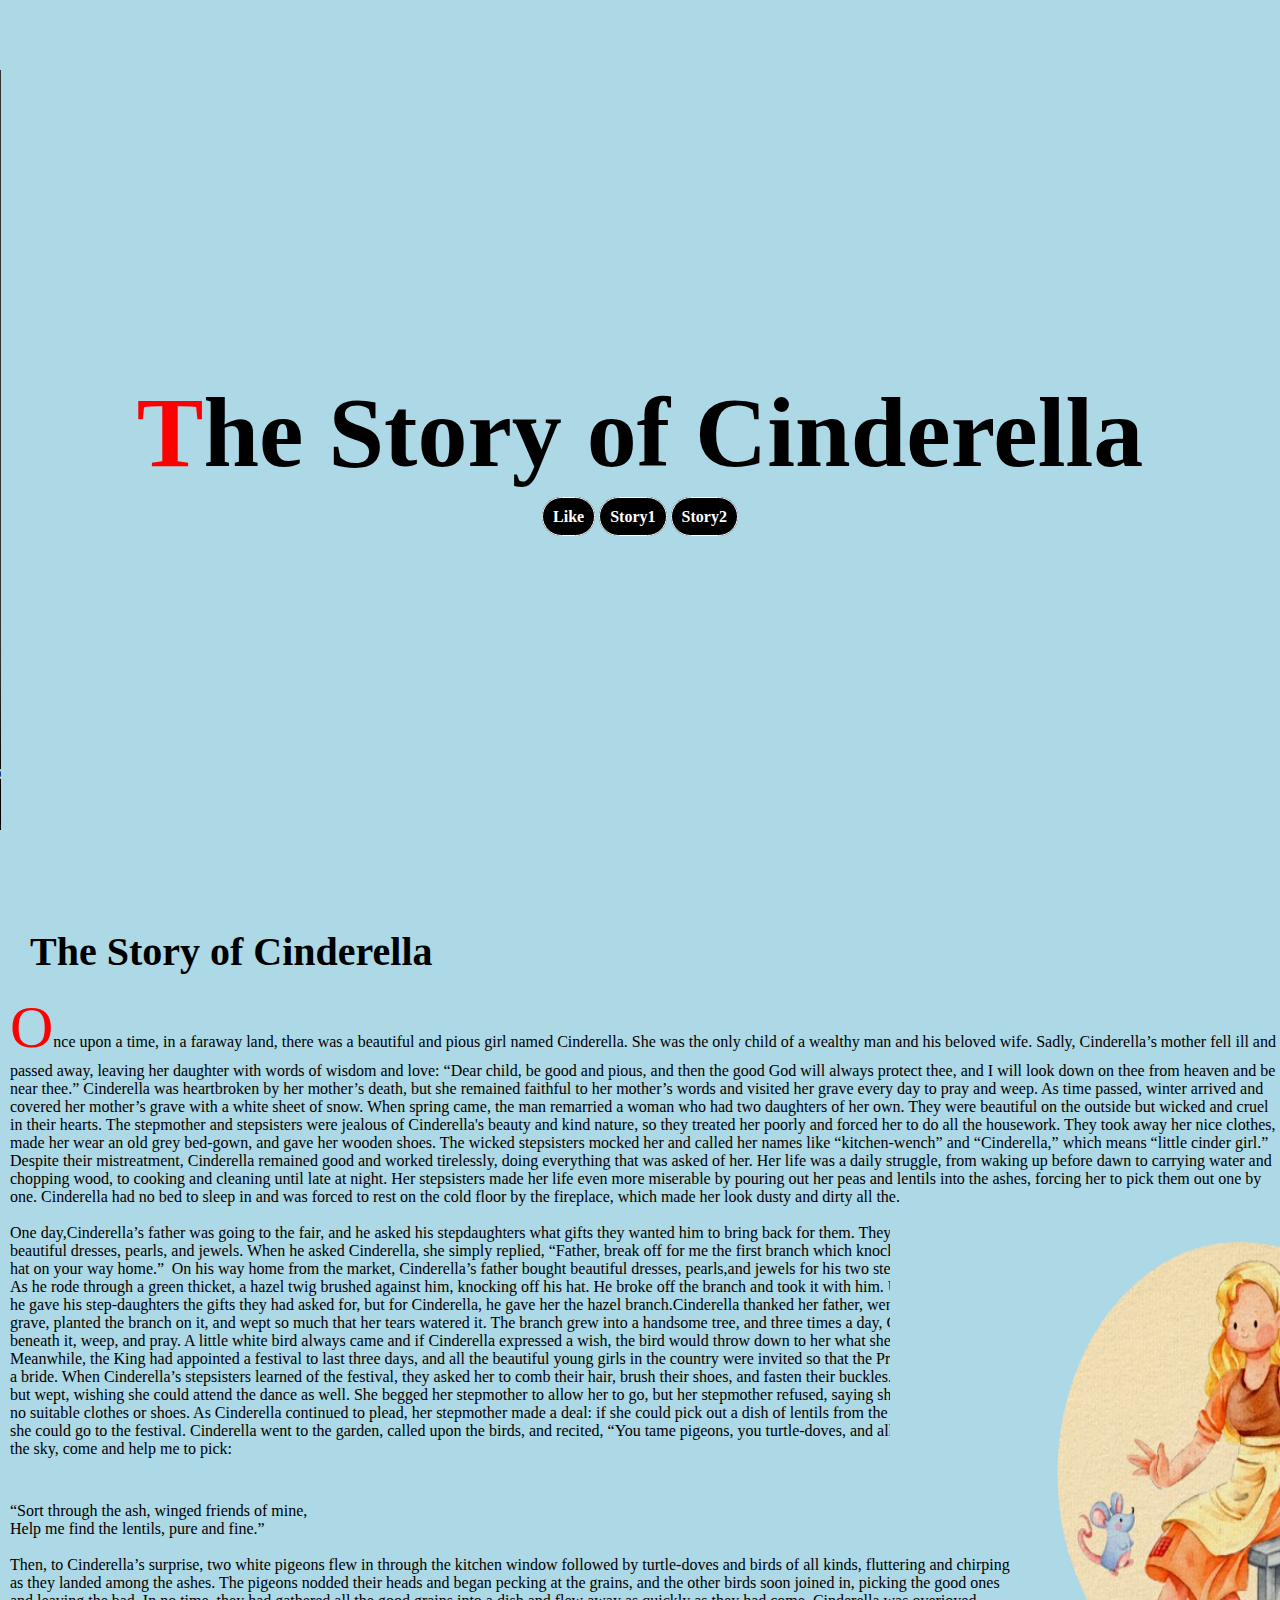
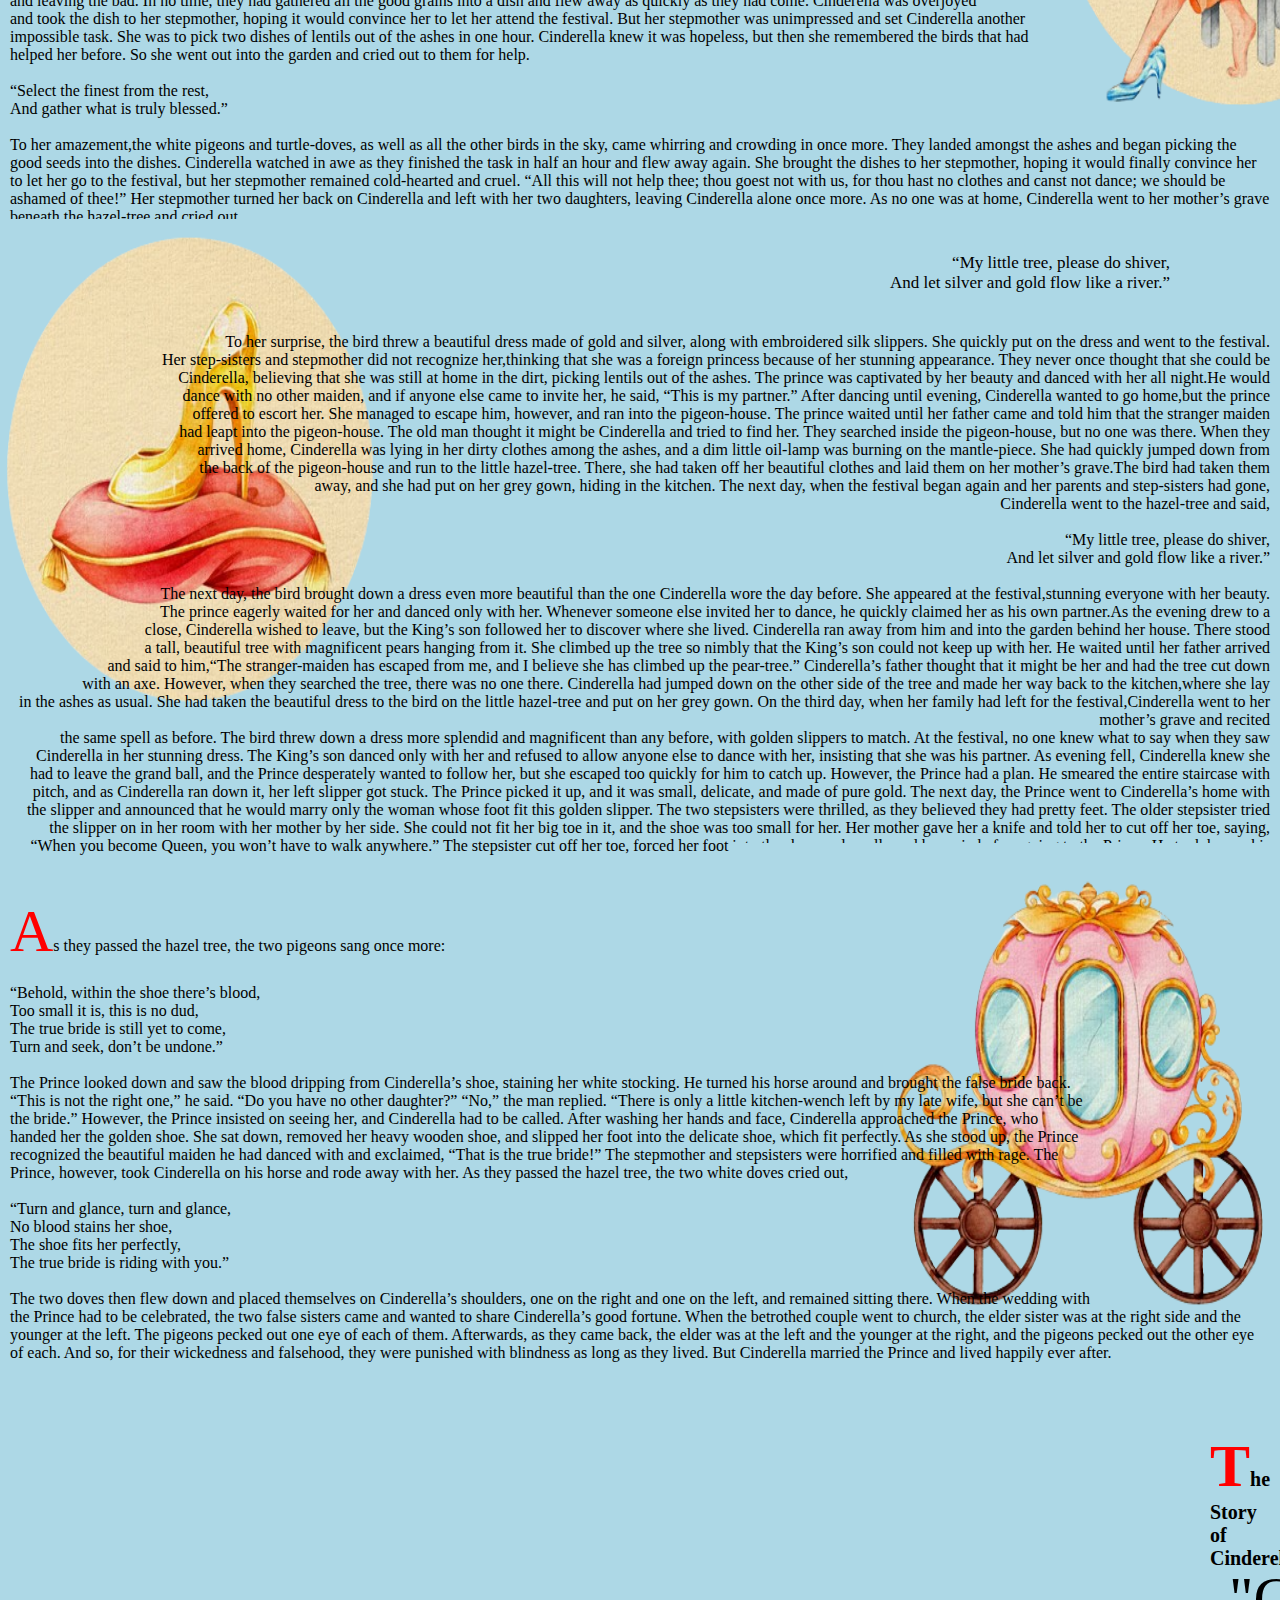
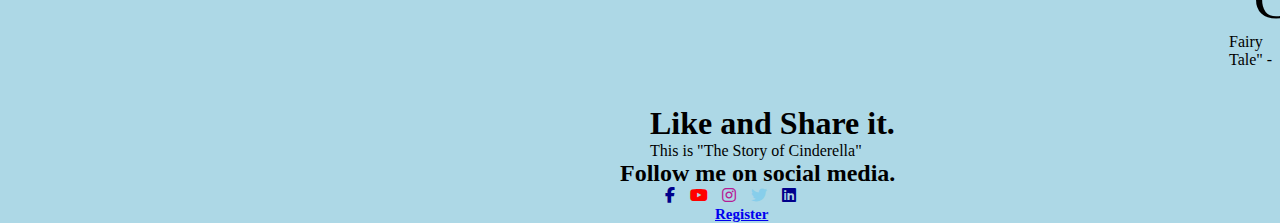
==== index.html @ 4305ee0a "Add files via upload" ====
<!DOCTYPE html>
<html lang="en">
<head>
    <meta charset="UTF-8">
    <meta name="viewport" content="width=device-width, initial-scale=1.0">
    <title>Document</title>
    <link rel="stylesheet" href="style.css">
    <link rel="stylesheet" href="form.css">
    <link rel="stylesheet" href="https://cdnjs.cloudflare.com/ajax/libs/font-awesome/6.2.1/css/all.min.css">
</head>
<body>
    <section class="showcase">

        <div class="video-container">
            <video src="Cinderella Main Title _ Full HD Video Song Hindi _ 1950 Disney AMS (online-video-cutter.com) (1).mp4" height="760" width="1450" 
            controls autoplay muted>
        </div>
        <div class="video-contant">
            <h1>The Story of Cinderella</h1><br>
            <a href="#like">Like</a>
            <a href="#para-1">Story1</a>
            <a href="#para-2">Story2</a>
            
        </div>
       
        </video>
    </section>
    <br>
    <section class="mid-section">
        <h2>The Story of Cinderella</h2><br>
        <p id="para-1">Once upon a time, in a faraway land, there was a beautiful and pious girl named Cinderella. She was the only child of a wealthy man and his beloved wife. Sadly, Cinderella’s mother fell ill and passed away, leaving her daughter with words of wisdom and love: “Dear child, be good and pious, and then the good God will always protect thee, and I will look down on thee from heaven and be near thee.” Cinderella was heartbroken by her mother’s death, but she remained faithful to her mother’s words and visited her grave every day to pray and weep.
            As time passed, winter arrived and covered her mother’s grave with a white sheet of snow. When spring came, the man remarried a woman who had two daughters of her own. They were beautiful on the outside but wicked and cruel in their hearts. The stepmother and stepsisters were jealous of Cinderella's beauty and kind nature, so they treated her poorly and forced her to do all the housework.
            They took away her nice clothes, made her wear an old grey bed-gown, and gave her wooden shoes. The wicked stepsisters mocked her and called her names like “kitchen-wench” and “Cinderella,” which means “little cinder girl.” Despite their mistreatment, Cinderella remained good and worked tirelessly, doing everything that was asked of her.
            Her life was a daily struggle, from waking up before dawn to carrying water and chopping wood, to cooking and cleaning until late at night. Her stepsisters made her life even more miserable by pouring out her peas and lentils into the ashes, forcing her to pick them out one by one. Cinderella had no bed to sleep in and was forced to rest on the cold floor by the fireplace, which made her look dusty and dirty all the.<br><br>









                One day,Cinderella’s father was going to the fair, and he asked his stepdaughters what gifts they wanted him to bring back for them. They asked for <br>beautiful dresses, pearls, and jewels. When he asked Cinderella, she simply replied, “Father, break off for me the first branch which knocks against your <br> hat on your way home.”&MediumSpace;
                On his way home from the market, Cinderella’s father bought beautiful dresses, pearls,and jewels for his two step-daughters. <br>As he rode through a green thicket, a hazel twig brushed against him, knocking off his hat. He broke off the branch and took it with him. Upon his arrival, <br>
                he gave his step-daughters the gifts they had asked for, but for Cinderella, he gave her the hazel branch.Cinderella thanked her father, went to her mother’s <br>
                grave, planted the branch on it, and wept so much that her tears watered it. The branch grew into a handsome tree, and three times a day, Cinderella would sit <br>
                beneath it, weep, and pray. A little white bird always came and if Cinderella expressed a wish, the bird would throw down to her what she had wished for.<br>
                Meanwhile, the King had appointed a festival to last three days, and all the beautiful young girls in the country were invited so that the Prince could choose <br>
                a bride. When Cinderella’s stepsisters learned of the festival, they asked her to comb their hair, brush their shoes, and fasten their buckles. Cinderella obeyed <br>
                but wept, wishing she could attend the dance as well. She begged her stepmother to allow her to go, but her stepmother refused, saying she was dirty and had <br>
                no suitable clothes or shoes.
                As Cinderella continued to plead, her stepmother made a deal: if she could pick out a dish of lentils from the ashes in two hours,<br> she could go to the festival. Cinderella went to the garden, called upon the birds, and recited, “You tame pigeons, you turtle-doves, and all you birds beneath <br>
                the sky, come and help me to pick:
                <img src="the-story-of-cinderella__1_-removebg-preview.png" class="cinderlla" alt="cinderlla" height="500" width="700">
                
                  <div class="para-01">
                    “Sort through the ash, winged friends of mine,<br>
                    Help me find the lentils, pure and fine.”<br><br>

                  
                    
                   Then, to Cinderella’s surprise, two white pigeons flew in through the kitchen window followed by turtle-doves and birds of all kinds, fluttering and chirping <br>as they landed among the ashes. The pigeons nodded their heads and began pecking at the grains, and the other birds soon joined in, picking the good ones <br>and leaving the bad. In no time, they had gathered all the good grains into a dish and flew away as quickly as they had come.
                   Cinderella was overjoyed <br>and took the dish to her stepmother, hoping it would convince her to let her attend the festival. But her stepmother was unimpressed and set Cinderella another <br>impossible task. She was to pick two dishes of lentils out of the ashes in one hour. Cinderella knew it was hopeless, but then she remembered the birds that had <br>helped her before. So she went out into the garden and cried out to them for help.<br><br>
                   
                   “Select the finest from the rest,<br>
                   And gather what is truly blessed.”<br><br>
   
                   To her amazement,the white pigeons and turtle-doves, as well as all the other birds in the sky, came whirring and crowding in once more. They landed amongst the ashes and began picking the good seeds into the dishes. Cinderella watched in awe as they finished the task in half an hour and flew away again. She brought the dishes to her stepmother, hoping it would finally convince her to let her go to the festival, but her stepmother remained cold-hearted and cruel.
                   “All this will not help thee; thou goest not with us, for thou hast no clothes and canst not dance; we should be ashamed of thee!” Her stepmother turned her back on Cinderella and left with her two daughters, leaving Cinderella alone once more.
                   As no one was at home, Cinderella went to her mother’s grave beneath the hazel-tree and cried out,<br><br>
                   <img src="the-fairy-tale-of-cinderella-removebg-preview.png" class="cinshoe" alt="cinshoe" height="500" width="700"><br></p></div>
                   
                   <p id="para-2">
                    <div class="shoespace">
                        “My little tree, please do shiver,<br>
                    And let silver and gold flow like a river.”<br><br>
                </div>

                <div class="para-02">
                    To her surprise, the bird threw a beautiful dress made of gold and silver, along with embroidered silk slippers. She quickly put on the dress and went to the festival. <br>Her step-sisters and stepmother did not recognize her,thinking that she was a foreign princess because of her stunning appearance. They never once thought that she could be <br>Cinderella, believing that she was still at home in the dirt, picking lentils out of the ashes. The prince was captivated by her beauty and danced with her all night.He would <br>dance with no other maiden, and if anyone else came to invite her, he said, “This is my partner.”
                    After dancing until evening, Cinderella wanted to go home,but the prince <br>offered to escort her. She managed to escape him, however, and ran into the pigeon-house. The prince waited until her father came and told him that the stranger maiden <br>had leapt into the pigeon-house. The old man thought it might be Cinderella and tried to find her. They searched inside the pigeon-house, but no one was there. When they <br>arrived home, Cinderella was lying in her dirty clothes among the ashes, and a dim little oil-lamp was burning on the mantle-piece. She had quickly jumped down from <br>the back of the pigeon-house and run to the little hazel-tree. There, she had taken off her beautiful clothes and laid them on her mother’s grave.The bird had taken them <br>away, and she had put on her grey gown, hiding in the kitchen.
                    The next day, when the festival began again and her parents and step-sisters had gone, <br>Cinderella went to the hazel-tree and said,<br><br>&MediumSpace;&MediumSpace;&MediumSpace;&MediumSpace;&MediumSpace;
                    “My little tree, please do shiver,<br>
                    And let silver and gold flow like a river.”<br><br>
                    The next day, the bird brought down a dress even more beautiful than the one Cinderella wore the day before. She appeared at the festival,stunning everyone with her beauty. <br>The prince eagerly waited for her and danced only with her. Whenever someone else invited her to dance, he quickly claimed her as his own partner.As the evening drew to a <br>
                    close, Cinderella wished to leave, but the King’s son followed her to discover where she lived.
                    Cinderella ran away from him and into the garden behind her house.
                    There stood <br>a tall, beautiful tree with magnificent pears hanging from it. She climbed up the tree so nimbly that the King’s son could not keep up with her. He waited until her father arrived <br>and said to him,“The stranger-maiden has escaped from me, and I believe she has climbed up the pear-tree.”
                    Cinderella’s father thought that it might be her and had 
                    the tree cut down <br>with an axe. However, when they searched the tree, there was no one there. Cinderella had jumped down on the other side of the tree and made her way back to the kitchen,where she lay <br>in the ashes as usual. She had taken the beautiful dress to the bird on the little hazel-tree and put on her grey gown.
                    On the third day, when her family had left for the festival,Cinderella went to her mother’s grave and recited <br>the same spell as before. The bird threw down a dress more splendid and magnificent than any before, with golden slippers to match. At the festival, no one knew what to say when they saw Cinderella in her stunning dress. The King’s son danced only with her and refused to allow anyone else to dance with her, insisting that she was his partner.
                    As evening fell, Cinderella knew she had to leave the grand ball, and the Prince desperately wanted to follow her, but she escaped too quickly for him to catch up. However, the Prince had a plan. He smeared the entire staircase with pitch, and as Cinderella ran down it, her left slipper got stuck. The Prince picked it up, and it was small, delicate, and made of pure gold.
                    The next day, the Prince went to Cinderella’s home with the slipper and announced that he would marry only the woman whose foot fit this golden slipper. The two stepsisters were thrilled, as they believed they had pretty feet. The older stepsister tried the slipper on in her room with her mother by her side. She could not fit her big toe in it, and the shoe was too small for her. Her mother gave her a knife and told her to cut off her toe, saying, “When you become Queen, you won’t have to walk anywhere.” The stepsister cut off her toe, forced her foot into the shoe, and swallowed her pain before going to the Prince. He took her on his horse and rode away with her as his bride. <br>
                    <img src="the-moral-lesson-of-cinderella-removebg-preview.png" class="charat" alt="charat" height="500" width="700">
                </div>
            </p>


            <div class="para-03">
                As they passed the hazel tree, the two pigeons sang once more: <br><br>
                “Behold, within the shoe there’s blood,<br>
                Too small it is, this is no dud,<br>
                The true bride is still yet to come,<br>
                Turn and seek, don’t be undone.”<br><br>
                
                The Prince looked down and saw the blood dripping from Cinderella’s shoe, staining her white stocking. He turned his horse around and brought the false bride back. <br>“This is not the right one,” he said. “Do you have no other daughter?” “No,” the man replied. “There is only a little kitchen-wench left by my late wife, but she can’t be <br>the bride.” However, the Prince insisted on seeing her, and Cinderella had to be called.
                After washing her hands and face, Cinderella approached the Prince, who <br>handed her the golden shoe. She sat down, removed her heavy wooden shoe, and slipped her foot into the delicate shoe, which fit perfectly. As she stood up, the Prince <br>recognized the beautiful maiden he had danced with and exclaimed, “That is the true bride!”
                The stepmother and stepsisters were horrified and filled with rage. The <br>Prince, however, took Cinderella on his horse and rode away with her. As they passed the hazel tree, the two white doves cried out,<br><br>

                “Turn and glance, turn and glance,<br>
                No blood stains her shoe,<br>
                The shoe fits her perfectly,<br>
                The true bride is riding with you.”<br><br>

                The two doves then flew down and placed themselves on Cinderella’s shoulders, one on the right and one on the left, and remained sitting there.
                When the wedding with <br>the Prince had to be celebrated, the two false sisters came and wanted to share Cinderella’s good fortune. When the betrothed couple went to church, the elder sister was at the right side and the younger at the left. The pigeons pecked out one eye of each of them. Afterwards, as they came back, the elder was at the left and the younger at the right, and the pigeons pecked out the other eye of each.
                And so, for their wickedness and falsehood, they were punished with blindness as long as they lived. But Cinderella married the Prince and lived happily ever after.
            </div>
            
            <div class="author">
                <h4 class="titcon">The Story of Cinderella</h4> <br>
                </div>

        </section><br><br>
        <p class="aname">"Grimm's Fairy Tale" -</p> <br><br>
    <section  id="like" class="footer">
        <h1 class="hover" href="#" target="_self">Like and Share it.</h1>
            <p>This is "The Story of Cinderella" </p>
            <h2 class="follow">Follow me on social media.</h2>
            <div class="socialmedia">
                <a href="#" target="_blank"><i class="fa-brands fa-facebook-f" style="color:darkblue;" ></i></a>&MediumSpace;&MediumSpace;&MediumSpace;
                <a href="#" target="_self"><i class="fa-brands fa-youtube" style="color: red;"></i></a>&MediumSpace;&MediumSpace;&MediumSpace;
                <a href="#" target="_blank"><i class="fa-brands fa-instagram" style="color: rgb(183, 27, 149);"></i></a>&MediumSpace;&MediumSpace;&MediumSpace;
                <a href="#" target="_self"><i class="fa-brands fa-twitter" style="color:skyblue;"></i></a>&MediumSpace;&MediumSpace;&MediumSpace;
                <a href="#" target="_blank"><i class="fa-brands fa-linkedin" style="color: darkblue;"></i></a><br>
                <a href="form.html"class="register">Register</a>

            </div>




    </section>
</body>
</html>
---- style.css ----
*
{
    margin: 0px;
    padding: 0px;
}
.showcase
{
    color: rgb(244, 0, 0);
    display: flex;
    align-items: center;
    justify-content: center;
    height: 100vh;
    

}
.video-container
{
    position: absolute;
    height: 100%;
    width: 100%;
    

}
.video-container video
{
    position: absolute;
    top: 50%;
    left: 50%;
    transform: translate(-50%,-50%);
    object-fit: cover;
    
    
}
.video-contant
{
    z-index: 1;
    text-align: center;
    object-fit: cover;


}
.video-contant h1
{
    color: rgb(0, 0, 0);
    font-size: 100px;
    font-family: 'Times New Roman', Times, serif;
}
.video-contant h1::first-letter{
    color: red;
}
.video-contant a 
{
    background-color: rgb(0, 0, 0);
    color: white;
    padding: 10px;
    border: 1px solid white;
    text-decoration: none;
    border-radius: 20px;
    font-weight: bold;
}
.video-contant a:hover{
    opacity: 0.9;
    color: red;
}
.mid-section p 
{
    font-size:16px;
    padding-left:10px;
    
}
.mid-section div
{
    padding: 10px;

}

.mid-section p{
    font-family: 'Times New Roman', Times, serif;
}

.mid-section p::first-letter
{
    color: red;
    font-size: 60px;
    font-family: 'Times New Roman', Times, serif;

}
.para-2::first-letter{
    color: red;
    font-size: 60px;
    font-family: 'Times New Roman', Times, serif;
}
.story
{
    margin-top: -500;
}

.mid-section h2
{
    margin-left:30px;
    font-size: 40px;
    margin-top:10px;
}



.cinshoe
{
    margin-left: -170px;
    margin-top: -25px;
    margin-bottom: 10px;
}
.charat
{
    margin-right:-160px;
    margin-top:-30px;
    margin-bottom: 30px;
}

.cinderlla
{
    margin-left: 800px;
    padding: 0%;
}
.cinderlla
{
    margin-top: -235px;
    margin-left: 880px;
    padding: 0%;
}
.shoespace 
{
    text-align: right;
    margin-right: 100px;
    font-size: 17px;
    margin-top:-500px ;
    margin-left: 300px;
}


.para-01
{
    margin-top: -235px;
}

.para-02
{
    
    text-align: right;
    
}

.para-03
{
    margin-top: -500px;
    margin-bottom: 150px;
    
}
.para-03::first-letter
{
    color: red;
    font-size: 60px;
    font-family: 'Times New Roman', Times, serif;
}
.footer
{
    margin-left:650px;
    margin-top: 0px;
    margin-right:0px;
    
}
.follow
{
    margin-left: -30px;
}
.socialmedia
{
    margin-left:15px;
    
}
.hover:hover
{
    color: red;
}
.socialmedia:hover
{
    color: red;
}
.register
{
    margin-left:50px;
    font-size: 15px;
    font-weight: bold;
}
.register:hover
{
    color: red;
    font-family: 'Times New Roman', Times, serif;
    font-weight: bold;
    font-size: 20px;

}
.author
{
    margin-left: 300px;

}


.titcon::first-letter
{
    color: red;
    font-size: 60px;
    font-family: 'Times New Roman', Times, serif;
    
}
.titcon
{
    font-size: 20px;
    font-weight: bold;
    margin-top: -100px;
    margin-left: 900px;
}
.aname
{
    margin-left: 1229px;
    margin-top: -70px;
}
.aname::first-letter
{
    color: black;
    font-size: 60px;
    
}
---- form.css ----
*
{
    margin: 0px;
    padding: 0px;
    background-color: lightblue;
}
.regis h1
{
    text-align: center;
    margin-top:50px;
    margin-bottom:0px; 
    padding: 0px;
    background-color: lightblue;
}
.formcolor
{
    background-color: lightblue;
}
.inputcolor
{
    background-color: white;
}
.details
{
    text-align:start;
    

   
}
.details
{
    border: 2px;
    margin: 500px;
    padding-top: 30px;
    margin-top: 5px;
    padding-bottom: 20px;
    border: dashed black;
    padding-left:7px;
    
}
.Login
{
    cursor: pointer;
    color: white;
    background-color: black;
    padding-top: 1.5px;
    padding-bottom:1.5px;
    padding-left:5px;
    padding-right: 5px;
    text-align: center;
    margin-left:200px;
    margin-top:10px;
    margin-bottom: -50px;

}
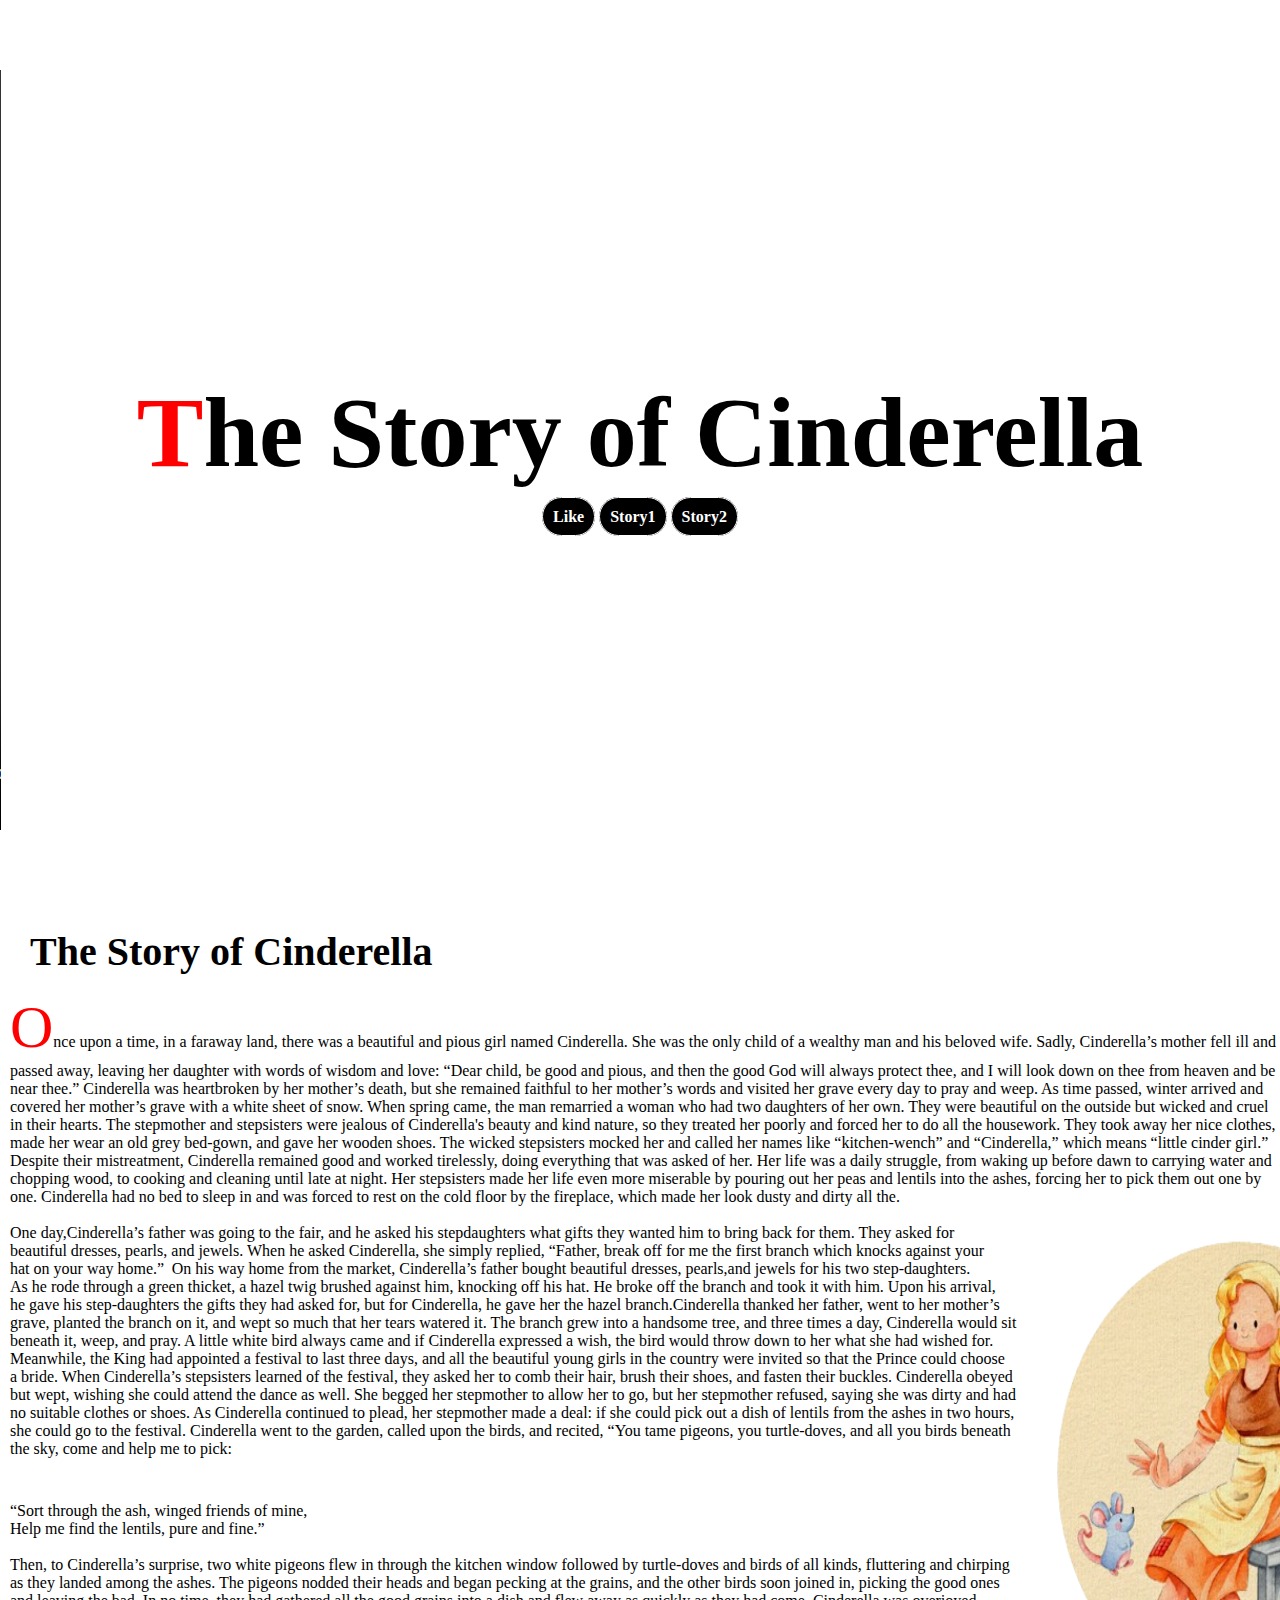
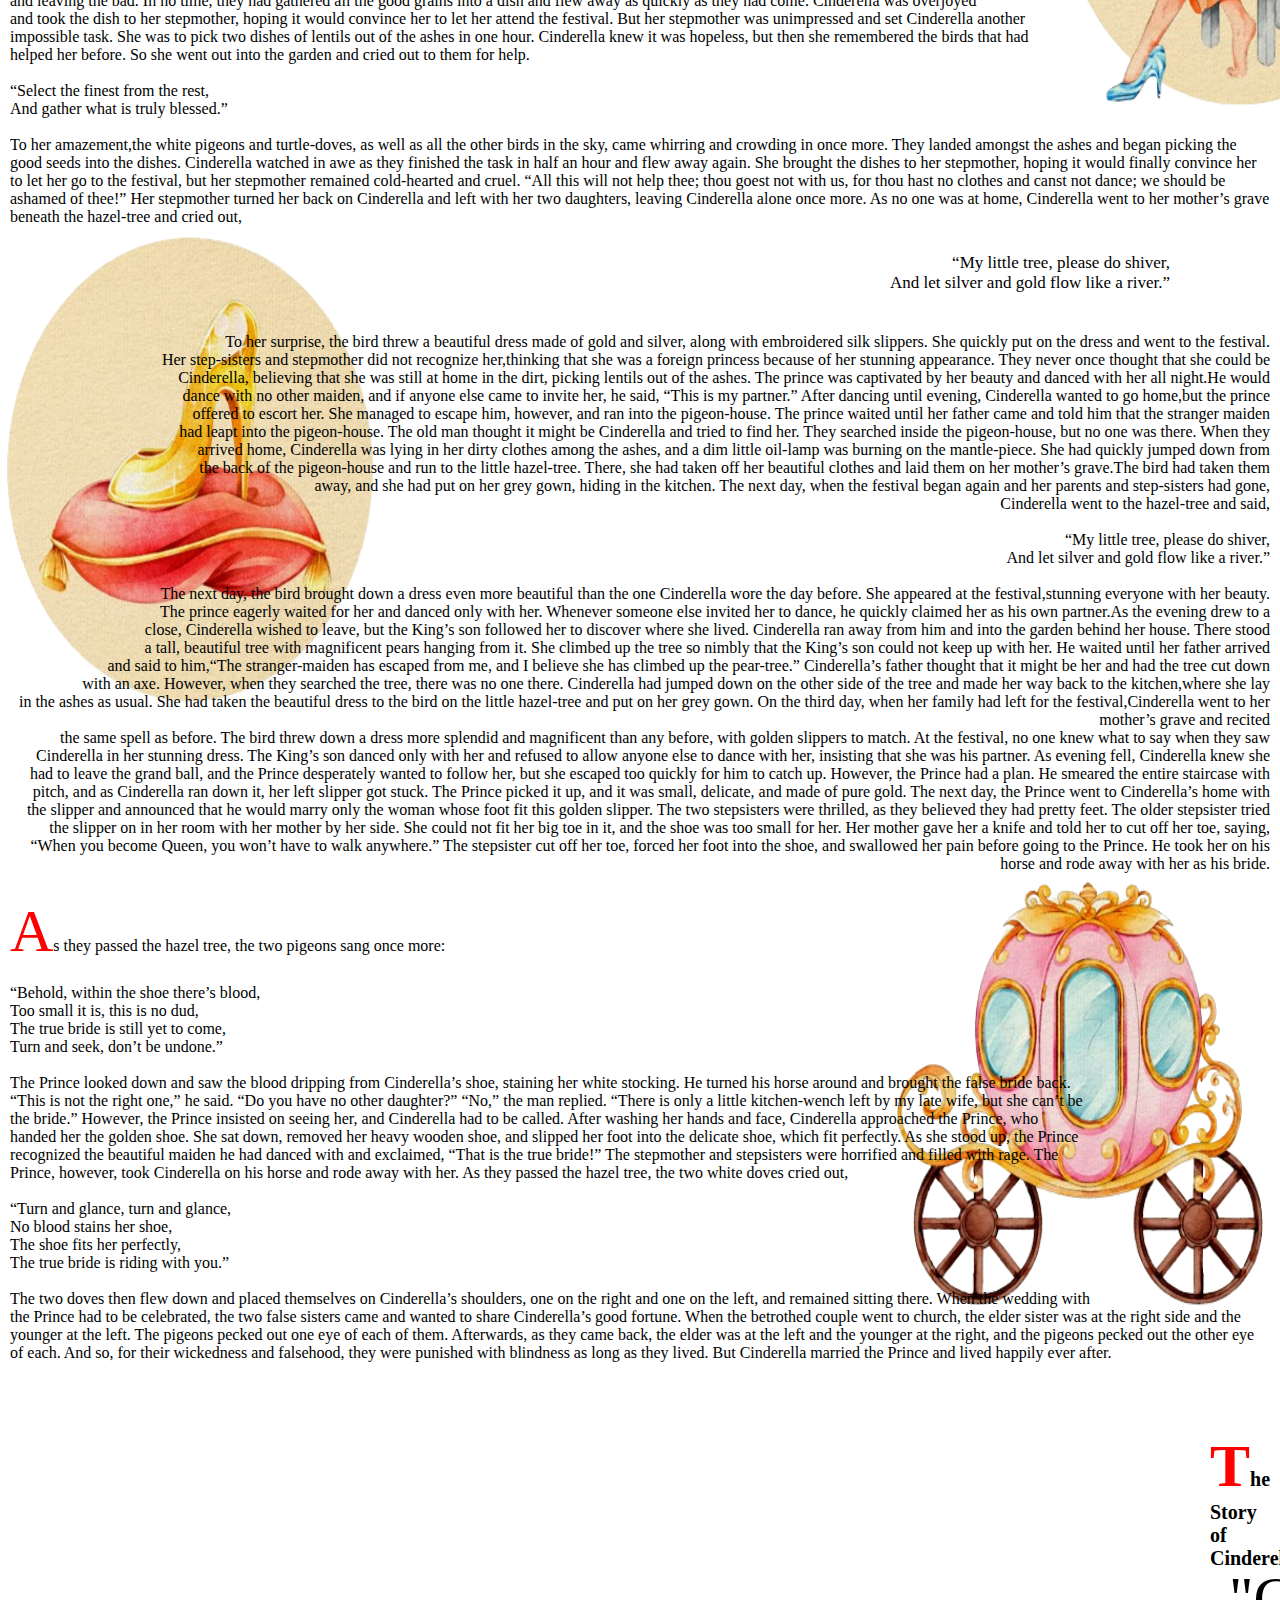
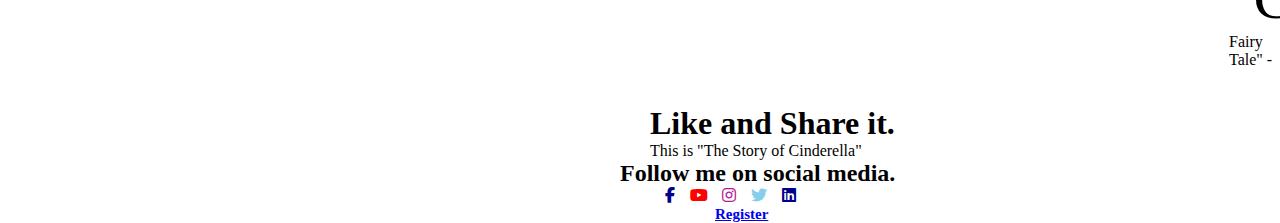
==== commit 56738cdf: "Update index.html" ====
--- a/index.html
+++ b/index.html
@@ -5,7 +5,6 @@
     <meta name="viewport" content="width=device-width, initial-scale=1.0">
     <title>Document</title>
     <link rel="stylesheet" href="style.css">
-    <link rel="stylesheet" href="form.css">
     <link rel="stylesheet" href="https://cdnjs.cloudflare.com/ajax/libs/font-awesome/6.2.1/css/all.min.css">
 </head>
 <body>
@@ -143,4 +142,4 @@
 
     </section>
 </body>
-</html>+</html>
